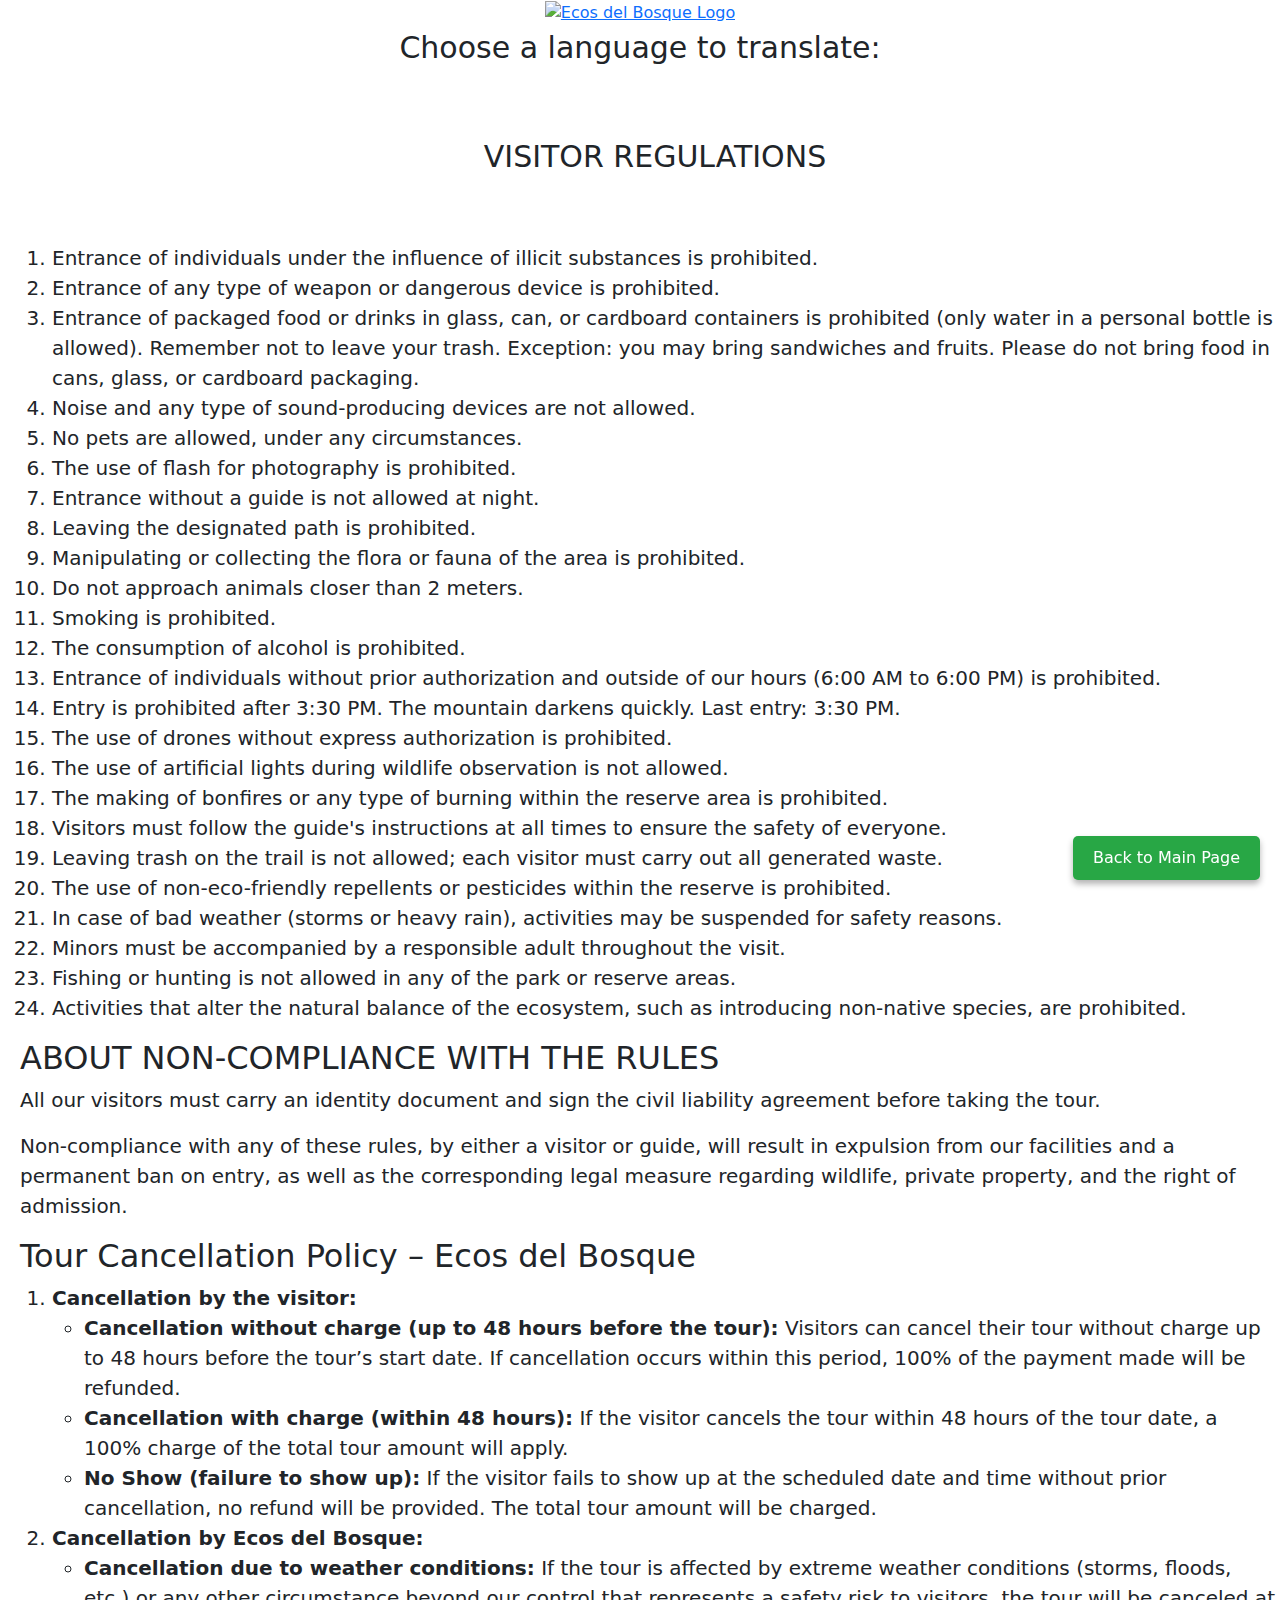
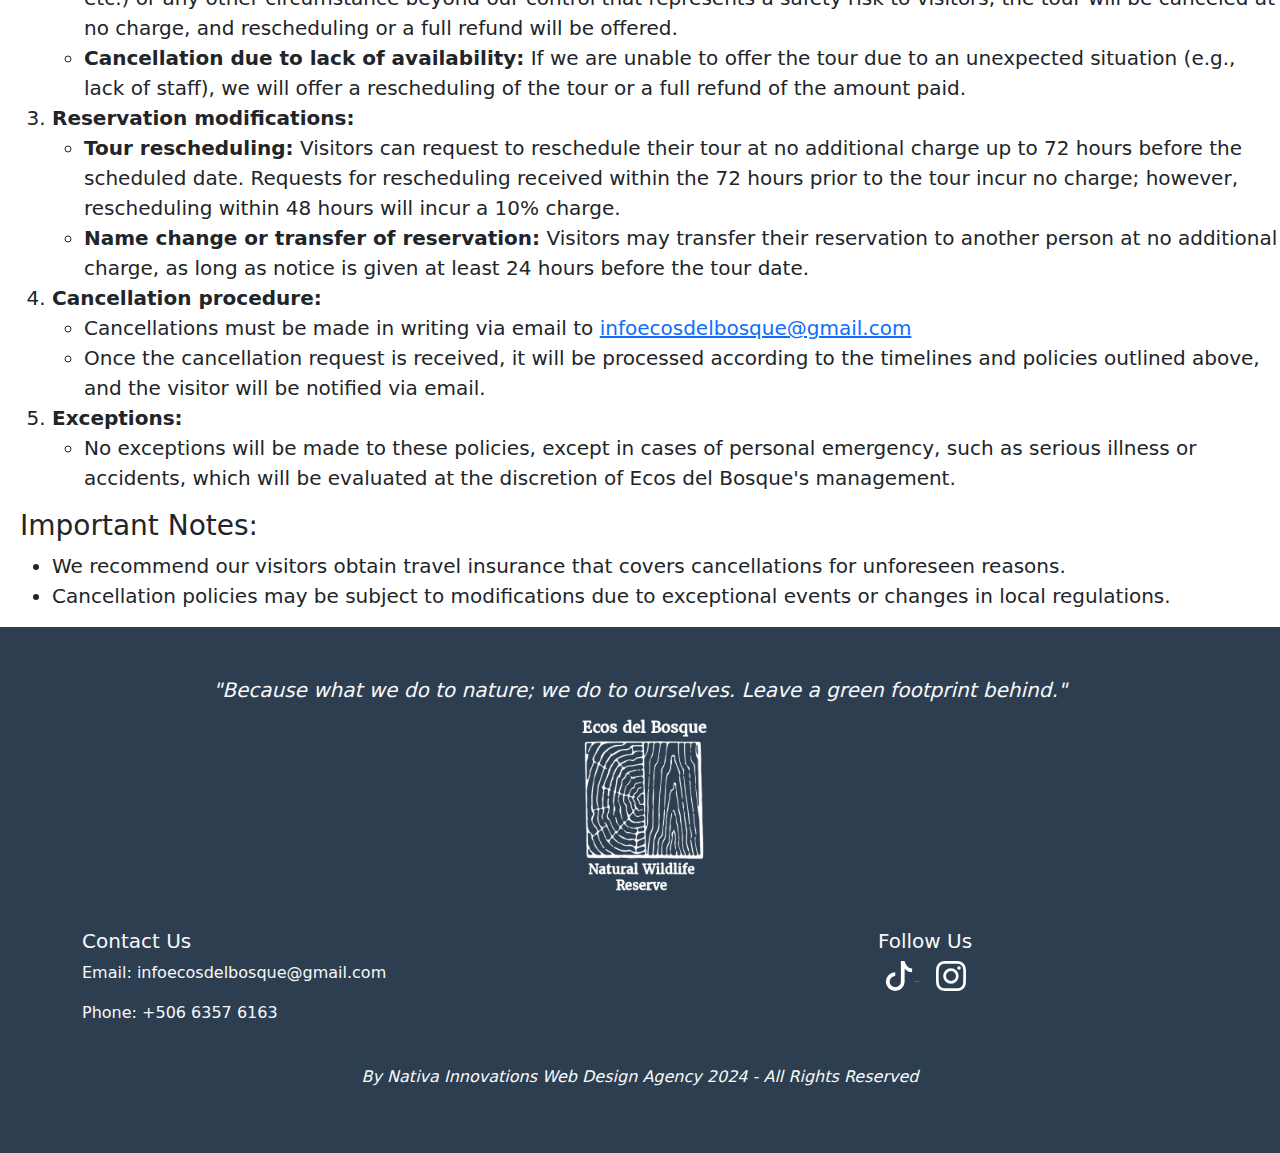
==== rules.html @ 44aa31af "hola" ====
<!DOCTYPE html>
<html lang="en">
<head>
    <meta charset="UTF-8">
    <meta name="viewport" content="width=device-width, initial-scale=1.0">
    <title>Ecos del Bosque Reserve</title>
       <!-- add icon link -->
       <link rel="icon" href=
       "./img/blackbg.png"
               type="image/x-icon" />
    <meta name="keywords" content="wildlife reserve, nature preserve, animal sanctuary, conservation area, biodiversity, wildlife protection, eco-tourism, outdoor adventure, nature trails, wildlife habitat, bird watching, avian species, bird photography, migratory birds, birding trails, bird habitats, ornithology, bird conservation, birdwatching tours, bird identification, hiking trails, nature walks, scenic hikes, eco-trails, walking paths, trail maps, guided hikes, forest trails, wildlife conservation, habitat restoration, endangered species, conservation programs, eco-friendly practices, sustainability, nature preservation, environmental education, species recovery">

    <link href="https://fonts.googleapis.com/css2?family=DM+Serif+Display&display=swap" rel="stylesheet">
    <script src="./index.js" defer></script>
    <link href="https://cdn.jsdelivr.net/npm/bootstrap@5.3.3/dist/css/bootstrap.min.css" rel="stylesheet" integrity="sha384-QWTKZyjpPEjISv5WaRU9OFeRpok6YctnYmDr5pNlyT2bRjXh0JMhjY6hW+ALEwIH" crossorigin="anonymous">
    <link rel="stylesheet" href="styles.css"> 
    <link rel="stylesheet" href="https://cdnjs.cloudflare.com/ajax/libs/font-awesome/6.2.1/css/all.min.css" integrity="sha512-MV7K8+y+gLIBh41DkuUC4tLfiO171dy1Cwm+6KMFAi1h/dWgjpzg7qbnz6HV0y8TlKYWZ1gWUNJqYjABqZ29cA==" crossorigin="anonymous" referrerpolicy="no-referrer">
<!-- Google tag (gtag.js) -->
<script async src="https://www.googletagmanager.com/gtag/js?id=G-MLD9SNVCRJ"></script>
<script>
  window.dataLayer = window.dataLayer || [];
  function gtag(){dataLayer.push(arguments);}
  gtag('js', new Date());

  gtag('config', 'G-MLD9SNVCRJ');
</script>
<!-- Bootstrap Bundle with Popper -->
<script src="https://cdnjs.cloudflare.com/ajax/libs/bootstrap/5.3.0/js/bootstrap.bundle.min.js"></script>


</head>

<body>













    <header>
        <div class="text-center">
            <a href="./index.html"> <!-- Replace with your actual link -->
                <img src="./img/blackbg.png" alt="Ecos del Bosque Logo" width="400" height="400">
            </a>
        </div>
        
    </header>

     















    <a href="./index.html" class="back-to-main" id="backToMainBtn">Back to Main Page</a>

    <!-- Your content goes here -->
    <div style="height: 2000px;"> <!-- Simulating a long page -->
        <p style="text-align: center;font-size: 30px;">Choose a language to translate:</p>

        <div id="google_translate_element" style="text-align: center;"></div>
        
        <script type="text/javascript">
        function googleTranslateElementInit() {
          new google.translate.TranslateElement({pageLanguage: 'en'}, 'google_translate_element');
        }
        </script>
        
        <script type="text/javascript" src="//translate.google.com/translate_a/element.js?cb=googleTranslateElementInit"></script>
    
    
    <br>
    <br>

    <p style="padding-left: 30px; font-size: 30px; font-weight: 500; text-align: center;">
        VISITOR REGULATIONS
    </p>
    <br>
    <br>
    <div class="rules" style="font-size: 20px; padding-left: 20px;">
        <ol>
            <li>Entrance of individuals under the influence of illicit substances is prohibited.</li>
            <li>Entrance of any type of weapon or dangerous device is prohibited.</li>
            <li>Entrance of packaged food or drinks in glass, can, or cardboard containers is prohibited (only water in a personal bottle is allowed). Remember not to leave your trash. Exception: you may bring sandwiches and fruits. Please do not bring food in cans, glass, or cardboard packaging.</li>
            <li>Noise and any type of sound-producing devices are not allowed.</li>
            <li>No pets are allowed, under any circumstances.</li>
            <li>The use of flash for photography is prohibited.</li>
            <li>Entrance without a guide is not allowed at night.</li>
            <li>Leaving the designated path is prohibited.</li>
            <li>Manipulating or collecting the flora or fauna of the area is prohibited.</li>
            <li>Do not approach animals closer than 2 meters.</li>
            <li>Smoking is prohibited.</li>
            <li>The consumption of alcohol is prohibited.</li>
            <li>Entrance of individuals without prior authorization and outside of our hours (6:00 AM to 6:00 PM) is prohibited.</li>
            <li>Entry is prohibited after 3:30 PM. The mountain darkens quickly. Last entry: 3:30 PM.</li>
            <li>The use of drones without express authorization is prohibited.</li>
            <li>The use of artificial lights during wildlife observation is not allowed.</li>
            <li>The making of bonfires or any type of burning within the reserve area is prohibited.</li>
            <li>Visitors must follow the guide's instructions at all times to ensure the safety of everyone.</li>
            <li>Leaving trash on the trail is not allowed; each visitor must carry out all generated waste.</li>
            <li>The use of non-eco-friendly repellents or pesticides within the reserve is prohibited.</li>
            <li>In case of bad weather (storms or heavy rain), activities may be suspended for safety reasons.</li>
            <li>Minors must be accompanied by a responsible adult throughout the visit.</li>
            <li>Fishing or hunting is not allowed in any of the park or reserve areas.</li>
            <li>Activities that alter the natural balance of the ecosystem, such as introducing non-native species, are prohibited.</li>
          </ol>
          
          <h2>ABOUT NON-COMPLIANCE WITH THE RULES</h2>
          <p>
            All our visitors must carry an identity document and sign the civil liability agreement before taking the tour.
          </p>
          <p>
            Non-compliance with any of these rules, by either a visitor or guide, will result in expulsion from our facilities and a permanent ban on entry, as well as the corresponding legal measure regarding wildlife, private property, and the right of admission.
          </p>
          
          <h2>Tour Cancellation Policy – Ecos del Bosque</h2>
          <ol>
            <li><strong>Cancellation by the visitor:</strong>
              <ul>
                <li><strong>Cancellation without charge (up to 48 hours before the tour):</strong> Visitors can cancel their tour without charge up to 48 hours before the tour’s start date. If cancellation occurs within this period, 100% of the payment made will be refunded.</li>
                <li><strong>Cancellation with charge (within 48 hours):</strong> If the visitor cancels the tour within 48 hours of the tour date, a 100% charge of the total tour amount will apply.</li>
                <li><strong>No Show (failure to show up):</strong> If the visitor fails to show up at the scheduled date and time without prior cancellation, no refund will be provided. The total tour amount will be charged.</li>
              </ul>
            </li>
          
            <li><strong>Cancellation by Ecos del Bosque:</strong>
              <ul>
                <li><strong>Cancellation due to weather conditions:</strong> If the tour is affected by extreme weather conditions (storms, floods, etc.) or any other circumstance beyond our control that represents a safety risk to visitors, the tour will be canceled at no charge, and rescheduling or a full refund will be offered.</li>
                <li><strong>Cancellation due to lack of availability:</strong> If we are unable to offer the tour due to an unexpected situation (e.g., lack of staff), we will offer a rescheduling of the tour or a full refund of the amount paid.</li>
              </ul>
            </li>
          
            <li><strong>Reservation modifications:</strong>
              <ul>
                <li><strong>Tour rescheduling:</strong> Visitors can request to reschedule their tour at no additional charge up to 72 hours before the scheduled date. Requests for rescheduling received within the 72 hours prior to the tour incur no charge; however, rescheduling within 48 hours will incur a 10% charge.</li>
                <li><strong>Name change or transfer of reservation:</strong> Visitors may transfer their reservation to another person at no additional charge, as long as notice is given at least 24 hours before the tour date.</li>
              </ul>
            </li>
          
            <li><strong>Cancellation procedure:</strong>
              <ul>
                <li>Cancellations must be made in writing via email to <a href="mailto:infoecosdelbosque@gmail.com">infoecosdelbosque@gmail.com</a></li>
                <li>Once the cancellation request is received, it will be processed according to the timelines and policies outlined above, and the visitor will be notified via email.</li>
              </ul>
            </li>
          
            <li><strong>Exceptions:</strong>
              <ul>
                <li>No exceptions will be made to these policies, except in cases of personal emergency, such as serious illness or accidents, which will be evaluated at the discretion of Ecos del Bosque's management.</li>
              </ul>
            </li>
          </ol>
          
          <h3>Important Notes:</h3>
          <ul>
            <li>We recommend our visitors obtain travel insurance that covers cancellations for unforeseen reasons.</li>
            <li>Cancellation policies may be subject to modifications due to exceptional events or changes in local regulations.</li>
          </ul>
          
      
    </div>









    <footer class="text-light py-5" style="background-color: #2c3e50; font-size: 16px;">
      <div class="container">
          <!-- Inspirational Quote -->
          <div class="row mb-4">
              <div class="col text-center">
                  <i style="font-size: 20px;">"Because what we do to nature; we do to ourselves. Leave a green footprint behind."</i>
                  <br>
                  <img src="./img/whitebg.png" style="width: 200px;">
              </div>
          </div>
  
          <!-- Contact and Social Links -->
          <div class="row">
              <!-- Contact Info -->
              <div class="col-md-6">
                  <h5>Contact Us</h5>
                  <p>Email: <a href="mailto:infoecosdelbosque@gmail.com" style="text-decoration: none; color: inherit;">infoecosdelbosque@gmail.com</a></p>
                  <p>Phone: <a href="https://wa.me/+50663576163" target="_blank" style="text-decoration: none; color: inherit;">+506 6357 6163</a></p>
              </div>
  
              <!-- Social Media Links -->
              <div class="col-md-6 text-md-right text-center">
                  <h5>Follow Us</h5>
                  <a href="https://www.tiktok.com/@ecosdelbosquecr" target="_blank" class="social-link mx-2">
                    <img src="./img/tiktok.svg" alt="TikTok" style="width: 30px; height: 30px; filter: invert(1);">
                </a>
                <a href="https://www.instagram.com/ecos_del_bosque_" target="_blank" class="social-link mx-2">
                    <img src="./img/instagram.svg" alt="Instagram" style="width: 30px; height: 30px; filter: invert(1);">
                </a>
                
              </div>
          </div>
  
          <!-- Footer Note -->
          <div class="row mt-4">
              <div class="col text-center">
                  <p><i>By Nativa Innovations Web Design Agency 2024 - All Rights Reserved</i></p>
              </div>
          </div>
      </div>
  </footer>
  

    <script src="https://cdn.jsdelivr.net/npm/bootstrap@5.3.2/dist/js/bootstrap.bundle.min.js" integrity="sha384-C89scichPD02hX+8ALFE1Xh4/xO26qacineHsyQkJvX4JHh77Akpsd0IUMrr5" crossorigin="anonymous"></script>
</body>
</html>
---- styles.css ----
footer {
    background-color: #0d8317;  /* Replace "#333" with your preferred color code */
}

.whatsapp_float {
    position: fixed;
    bottom: 150px;
    right: 20px;
    z-index: 999;
    border-radius: 50%;
    background-color: #25d366;
    color: #fff;
    width: 60px;
    height: 60px;
    text-align: center;
    line-height: 60px;
    font-size: 10px;
    box-shadow: 0px 2px 5px rgba(0, 0, 0, 0.3);
    transition: all 0.3s ease-in-out;
  }
  
  .whatsapp_float:hover {
    background-color: #1e8449;
  }

  .keyword-bubbles {
    display: flex;
    flex-wrap: wrap;
    gap: 8px; /* Space between bubbles */
    margin-top: 10px; /* Space above the bubbles */
}

.bubble {
    background-color: #4CAF50; /* Bubble color */
    color: white; /* Text color */
    padding: 5px 10px; /* Reduced padding */
    border-radius: 10px; /* Reduced border radius */
    font-size: 14px; /* Reduced font size */
    text-align: center; /* Center the text */
    box-shadow: 0 2px 5px rgba(0, 0, 0, 0.2); /* Optional shadow */
    cursor: pointer; /* Change cursor to pointer */
}

.bubble:hover {
    background-color: #45a049; /* Darker shade on hover */
}













@media (min-width: 1200px) {
  .centered {
    font-size: 100px; /* Large size for large screens */
  }
}

@media (min-width: 992px) and (max-width: 1199px) {
  .centered {
    font-size: 120px; /* Slightly smaller size for medium screens */
  }
}

@media (min-width: 768px) and (max-width: 991px) {
  .centered {
    font-size: 60px; /* Smaller size for smaller screens */
  }
}




/* Floating Button Style */
.back-to-main {
  position: fixed;
  bottom: 20px;
  right: 20px;
  background-color: #28a745; /* Green color */
  color: white;
  padding: 10px 20px;
  border-radius: 5px;
  font-size: 16px;
  text-align: center;
  text-decoration: none;
  box-shadow: 0 4px 6px rgba(0, 0, 0, 0.3);
  transition: background-color 0.3s ease;
}

/* Change the button color on hover */
.back-to-main:hover {
  background-color: #218838; /* Darker green */
}
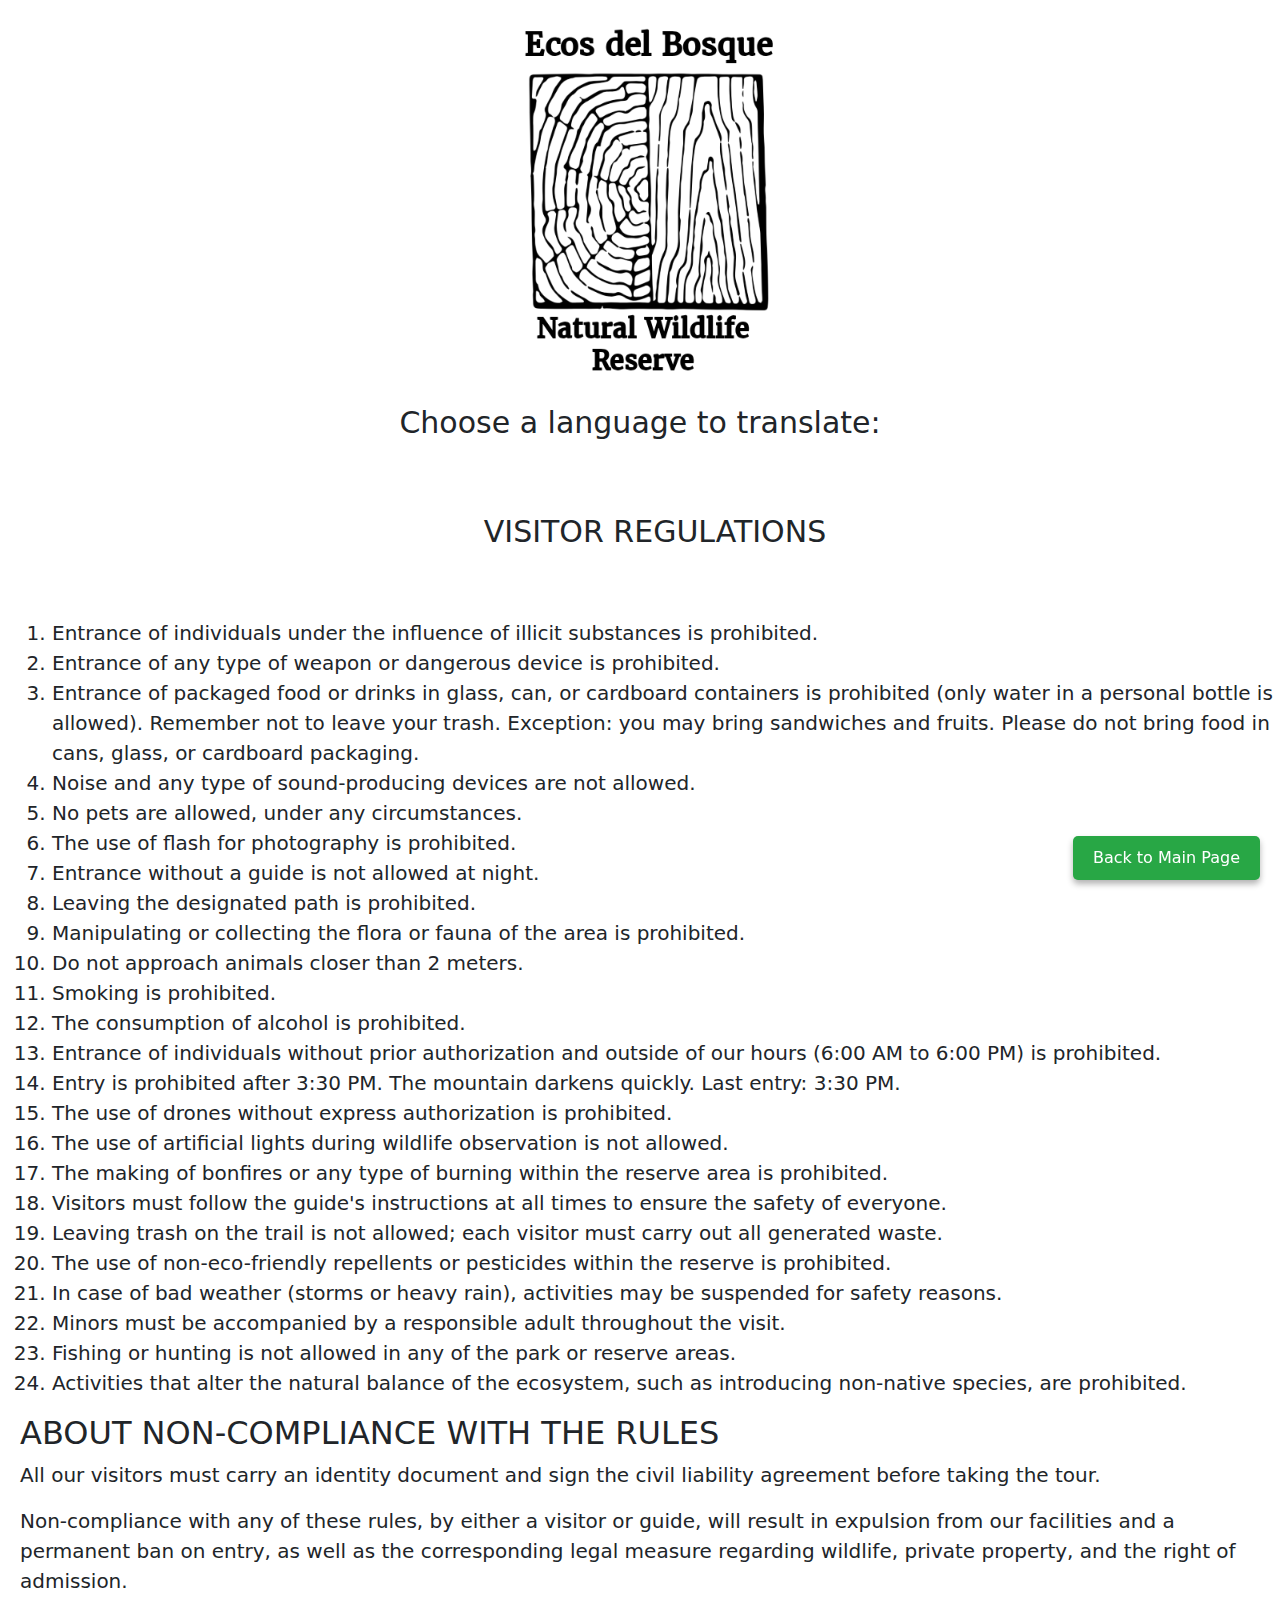
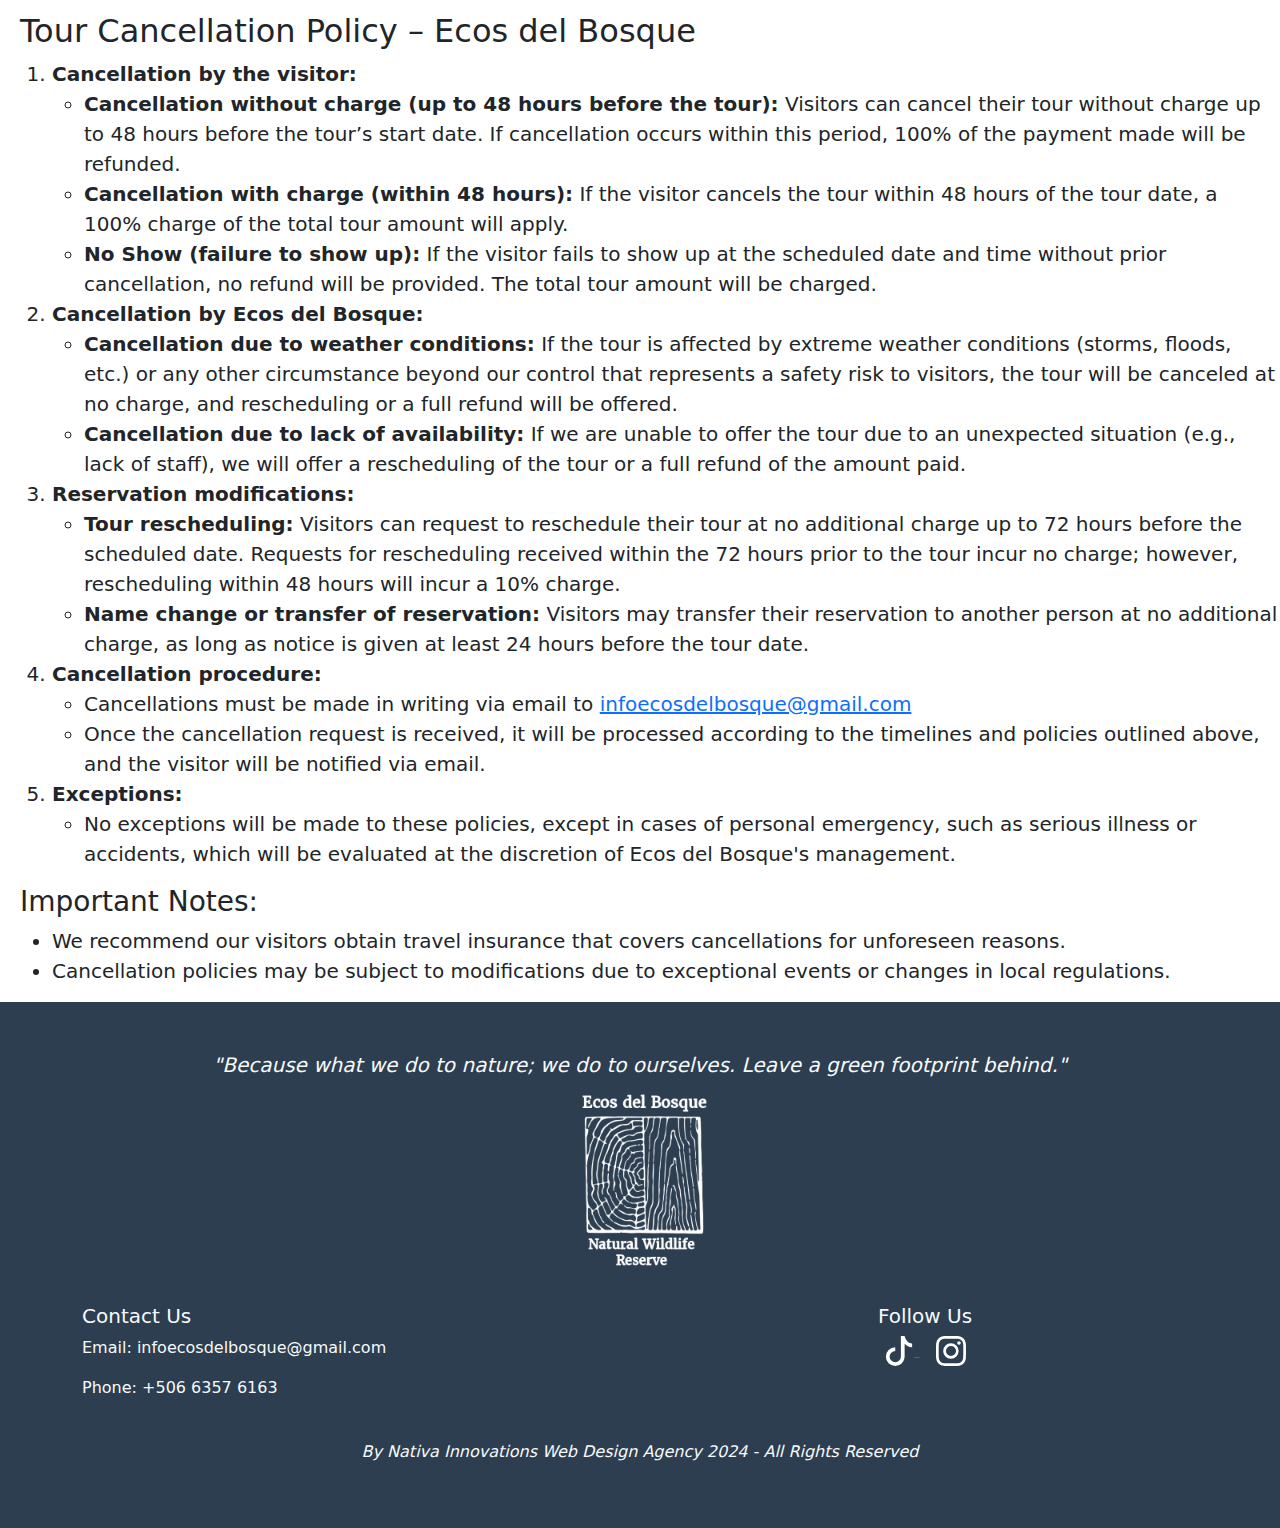
==== commit 3aaa9d4d: "Update rules.html" ====
--- a/rules.html
+++ b/rules.html
@@ -47,7 +47,7 @@
     <header>
         <div class="text-center">
             <a href="./index.html"> <!-- Replace with your actual link -->
-                <img src="./img/blackbg.png" alt="Ecos del Bosque Logo" width="400" height="400">
+                <img src="./img/newblackbg.png" alt="Ecos del Bosque Logo" width="400" height="400">
             </a>
         </div>
         
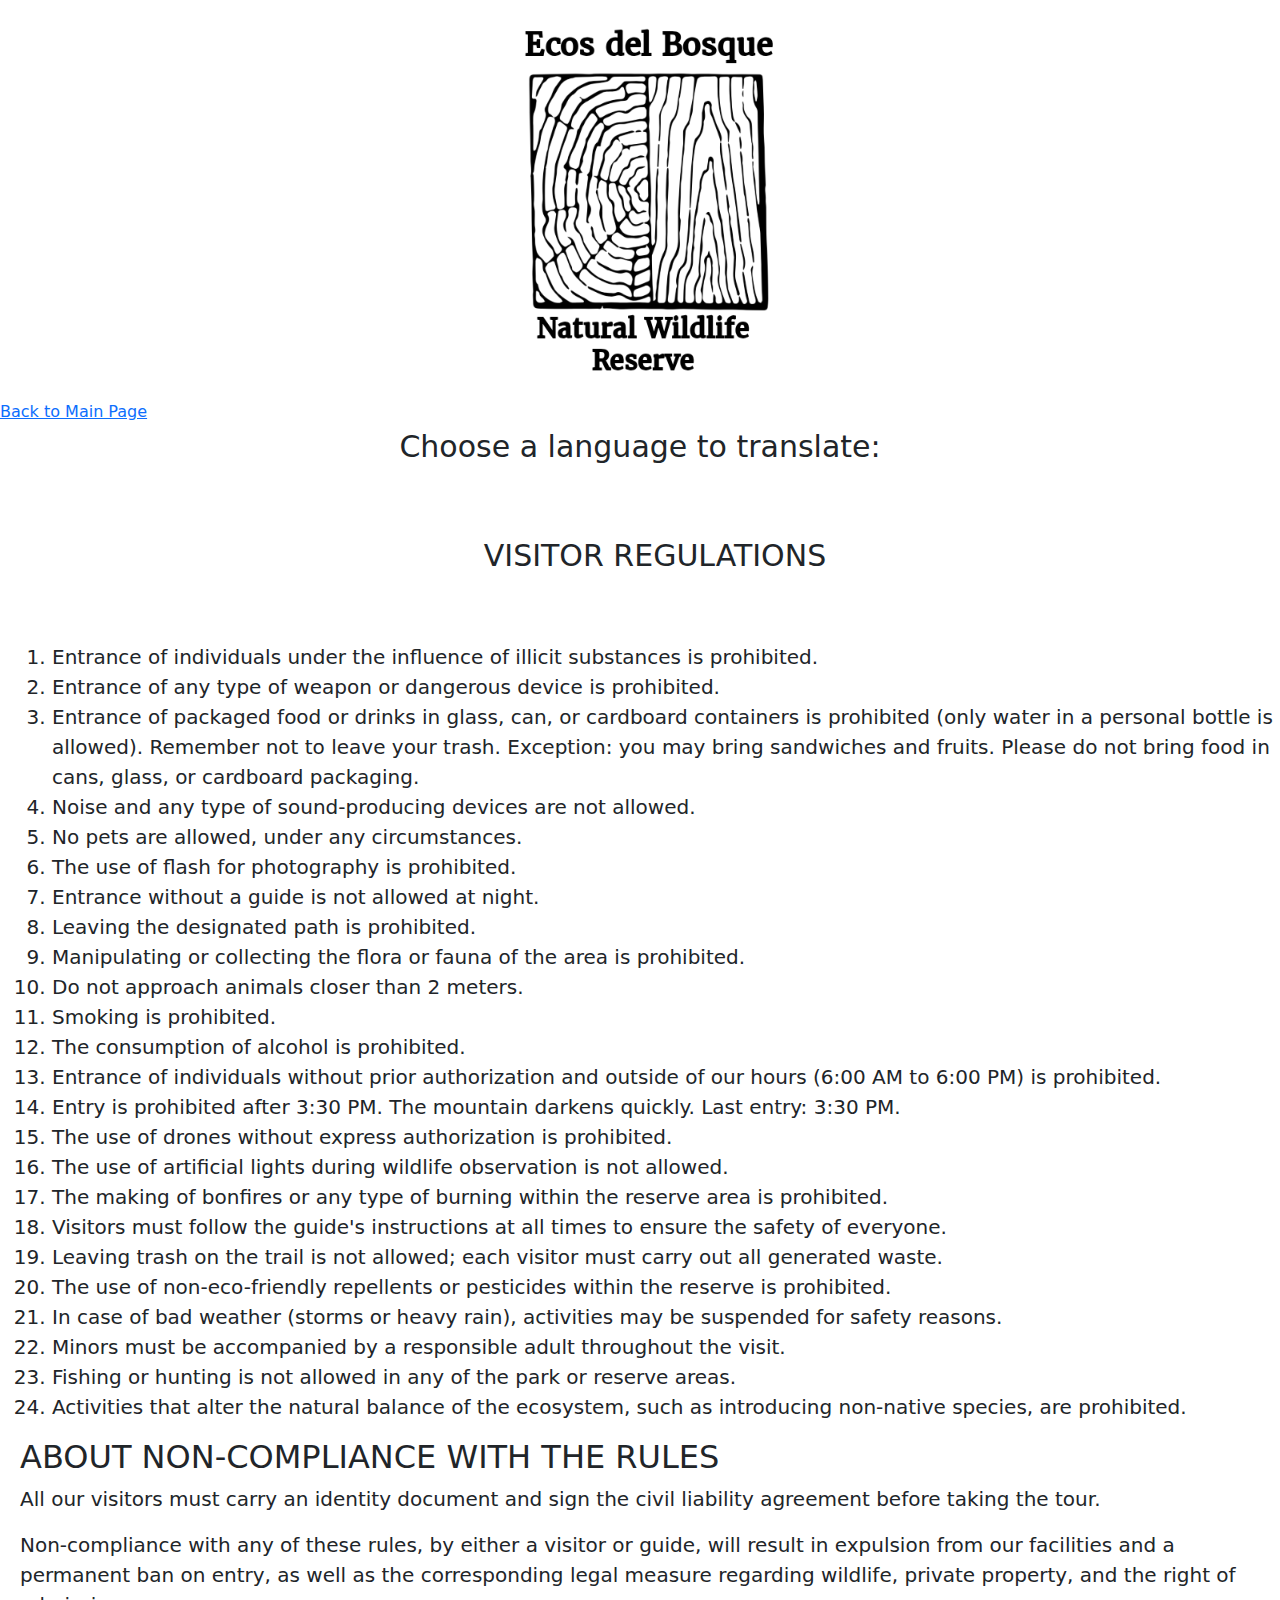
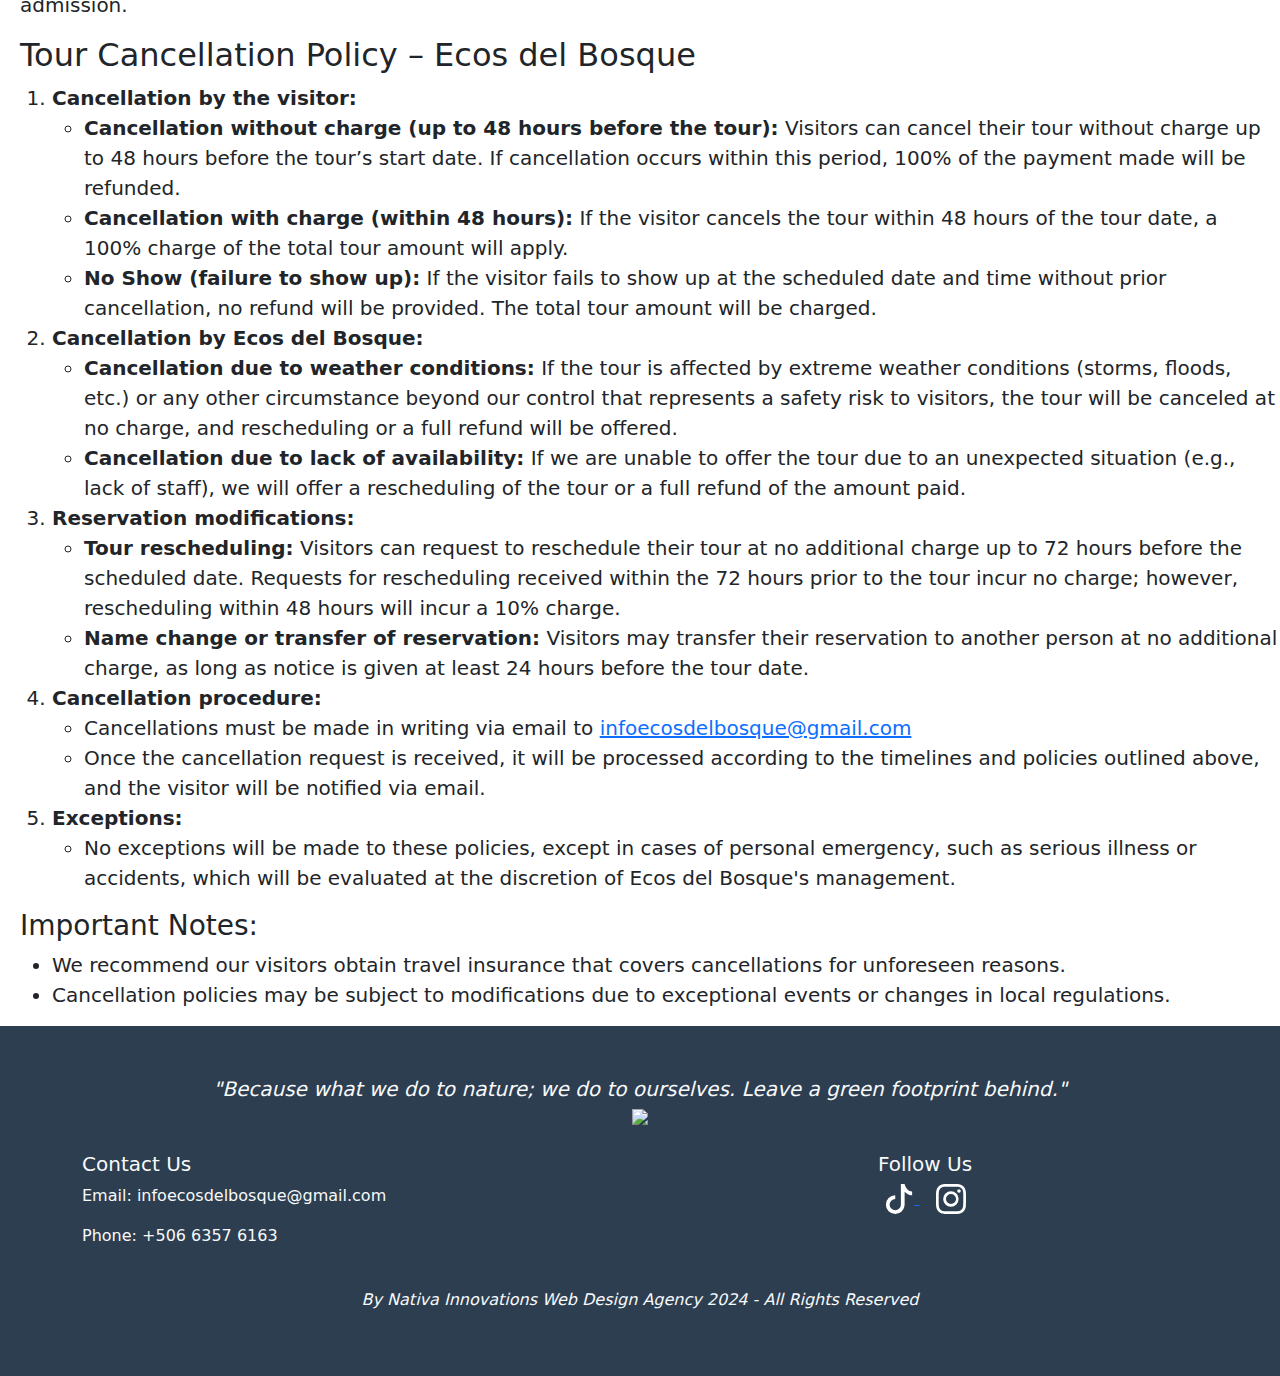
==== commit 4610f3a2: "commit" ====
--- a/rules.html
+++ b/rules.html
@@ -47,7 +47,7 @@
     <header>
         <div class="text-center">
             <a href="./index.html"> <!-- Replace with your actual link -->
-                <img src="./img/newblackbg.png" alt="Ecos del Bosque Logo" width="400" height="400">
+                <img src="./img/blackbg.webp" alt="Ecos del Bosque Logo" width="400" height="400">
             </a>
         </div>
         
@@ -69,7 +69,7 @@
 
 
 
-    <a href="./index.html" class="back-to-main" id="backToMainBtn">Back to Main Page</a>
+    <a href="/index.html" class="back-to-main" id="backToMainBtn">Back to Main Page</a>
 
     <!-- Your content goes here -->
     <div style="height: 2000px;"> <!-- Simulating a long page -->
--- a/styles.css
+++ b/styles.css
@@ -1,10 +1,11 @@
-footer {
-    background-color: #0d8317;  /* Replace "#333" with your preferred color code */
-}
-
+
+
+body {
+  background-color: #ffffff;
+}
 .whatsapp_float {
     position: fixed;
-    bottom: 150px;
+    bottom: 90px;
     right: 20px;
     z-index: 999;
     border-radius: 50%;
@@ -74,37 +75,436 @@
     font-size: 60px; /* Smaller size for smaller screens */
   }
 }
-
-
-
-
-/* Floating Button Style */
-.back-to-main {
+@media (min-width: 250px) and (max-width: 768x) {
+  .centered {
+    font-size: 6px; /* Smaller size for smaller screens */
+  }
+}
+
+
+
+
+
+
+
+
+
+
+
+
+
+
+
+
+
+.responsive-img {
+  max-width: 40%;
+  height: auto;
+  display: block;
+  margin: 0 auto;
+}
+
+
+
+.responsive-text {
+  font-size: 1.2rem;
+  line-height: 1.6;
+}
+
+.responsive-text b {
+  font-size: 1.5rem;
+}
+
+@media (max-width: 320px) {
+  .responsive-text {
+      font-size: 0.9rem; /* Smaller font for smaller screens */
+      line-height: 1.4;
+  }
+
+  .responsive-text b {
+      font-size: 1.2rem; /* Adjust the bold text size */
+  }
+}
+
+@media (min-width: 320px) and (max-width: 400px) {
+  .responsive-text {
+      font-size: 0.9rem; /* Smaller font for smaller screens */
+      line-height: 1.4;
+  }
+
+  .responsive-text b {
+      font-size: 1.2rem; /* Adjust the bold text size */
+  }
+}
+@media (min-width: 401px) and (max-width: 576px) {
+  .responsive-text {
+      font-size: 1rem; /* Smaller font for smaller screens */
+      line-height: 1.4;
+  }
+
+  .responsive-text b {
+      font-size: 1.2rem; /* Adjust the bold text size */
+  }
+}
+
+
+
+
+
+
+/* Navbar */
+.navbar {
+  padding: 0.5rem 0rem;
+  box-shadow: 0 2px 4px rgba(231, 40, 40, 0.1);
+  font-size: 18px;
+}
+
+  /* Transparent navbar when scrolling */
+  #navbar {
+      transition: background-color 0.3s ease, transform 0.3s ease;
+  }
+  .navbar-transparent {
+      background-color: transparent !important;
+  }
+  .navbar-scrolled {
+      background-color: rgba(255, 255, 255, 0.8) !important; /* Change to preferred color */
+  }
+  .navbar-hidden {
+      transform: translateY(-100%); /* Hide navbar */
+  }
+.navbar-brand img {
+  height: 150px;
+}
+
+.nav-link {
+  color: #333;
+  font-weight: 600;
+  margin: 0 0.5rem;
+  font-size: 20px;
+}
+
+.nav-link:hover {
+  color: #28a745;
+}
+
+
+
+
+
+
+
+
+
+ /* Button container styling */
+ .chat-button {
   position: fixed;
   bottom: 20px;
   right: 20px;
-  background-color: #28a745; /* Green color */
+  display: flex;
+  align-items: center;
+  background-color: #25D366;
   color: white;
   padding: 10px 20px;
-  border-radius: 5px;
-  font-size: 16px;
+  border: none;
+  border-radius: 50px;
+  font-size: 20px;
+  font-weight: bold;
+  box-shadow: 0 4px 6px rgba(0, 0, 0, 0.1);
+  text-decoration: none;
+  transition: all 0.3s ease;
+  z-index: 1000;
+}
+.chat-button:hover {
+  background-color: #1ebc5a;
+  box-shadow: 0 6px 8px rgba(0, 0, 0, 0.2);
+}
+
+/* WhatsApp icon styling */
+.chat-button img {
+  width: 40px;
+  height: 40px;
+  margin-right: 10px;
+}
+
+
+
+
+
+
+
+
+
+
+
+
+
+
+
+
+
+
+
+
+
+
+
+
+
+
+
+
+
+.book-button {
+  background-color: #0000ff; /* Deep blue color */
+  border: 2px solid #0000ff;
+  color: white;
+  padding: 7px 20px;
+  font-size: 20px;
   text-align: center;
   text-decoration: none;
-  box-shadow: 0 4px 6px rgba(0, 0, 0, 0.3);
-  transition: background-color 0.3s ease;
-}
-
-/* Change the button color on hover */
-.back-to-main:hover {
-  background-color: #218838; /* Darker green */
-}
-
-
-
-
-
-
-
-
-
-
+  border-radius: 5px;
+  position: relative;
+  overflow: hidden;
+  transition: all 0.4s ease;
+}
+
+/* Hover effect: color change, border and background animation */
+.book-button:hover {
+  background-color: green; /* Change background to green */
+  border-color: green; /* Change border to green */
+  color: white; /* Text stays white */
+}
+
+/* Hover background transition */
+.book-button::before {
+  content: '';
+  position: absolute;
+  top: 0;
+  left: 0;
+  width: 100%;
+  height: 100%;
+  background-color: white; /* White overlay for animation */
+  transition: all 0.4s ease;
+  z-index: -1;
+}
+
+.book-button:hover::before {
+  width: 0; /* Shrink white overlay on hover */
+}
+
+
+
+
+
+
+
+    /* Make images fit the card container */
+    .carta {
+      overflow: hidden; /* Ensures any overflow is hidden */
+      height: 100%; /* Ensures consistent height for the card */
+  }
+  
+  .carta-img-top {
+      object-fit: cover; /* Ensures the image covers the container without distortion */
+      width: 100%; /* Stretches the image to fit the container's width */
+      height: 200px; /* Defines a consistent height for all images */
+  }
+
+
+
+
+
+
+  @keyframes highlight {
+    0% {
+      background-position: 100%;
+    }
+    100% {
+      background-position: -100%;
+      background-color: yellow; /* Set the final background color to yellow */
+    }
+  }
+  
+  .highlight-text {
+    position: relative;
+    display: inline-block;
+    font-weight: bold;
+    color: black;
+    padding: 0 5px; /* Add some padding for better effect */
+    background-image: linear-gradient(90deg, yellow 50%, transparent 50%);
+    background-size: 200% 100%;
+    background-position: -100%;
+    animation: highlight 5s ease-in-out forwards; /* Runs once and keeps the final state */
+  }
+  
+
+
+
+  .hero {
+    position: relative;
+    width: 100%;
+    height: 100vh; /* Full viewport height */
+    overflow: hidden;
+}
+
+.hero-image {
+    position: absolute;
+    top: 0;
+    left: 0;
+    width: 100%;
+    height: 100%;
+    object-fit: cover; /* Ensures the image covers the section without distortion */
+    z-index: -1; /* Places the image behind the content */
+}
+
+/* Use DM Serif Display for the title */
+.hero h1 {
+  font-family: 'DM Serif Display', serif;
+  font-size: 5rem;
+  font-weight: 400;
+  text-shadow: 2px 2px 5px rgba(0, 0, 0, 0.5);
+  margin-bottom: 1.5rem;
+  word-spacing: 30px;
+}
+
+.container-banner {
+  position: relative;
+  z-index: 1; /* Ensures text and buttons appear above the image */
+  text-align: center;
+  color: #fff; /* Adjust text color as needed */
+}
+
+
+.btn-custom {
+  background-color: #1ac41f;
+  color: #ffffff;
+  padding: 0.60rem 2rem;
+  margin-top: 350px;
+  font-size: 25px;
+  font-weight: 600;
+  border-radius: 30px;
+  box-shadow: 0 4px 10px rgba(0, 0, 0, 0.15);
+  transition: background-color 0.3s, box-shadow 0.3s;
+}
+
+.btn-custom:hover {
+  background-color: #218838;
+  box-shadow: 0 6px 12px rgba(0, 0, 0, 0.25);
+}
+
+/* Responsive adjustments */
+@media (max-width: 768px) {
+  .hero h1 {
+      font-size: 2.5rem;
+  }
+
+  .btn-custom {
+      font-size: 1rem;
+      padding: 0.6rem 1.5rem;
+  }
+}
+
+
+
+ /* Button Styling */
+ .btn-custom {
+  display: inline-block;
+  padding: 9px 24px;
+  font-size: 1.4rem;
+  font-weight: bold;
+  text-transform: uppercase;
+  color: #1ac41f;
+  background-color: #fff;
+  border: 2px solid #ffffff;
+  border-radius: 25px;
+  text-decoration: none;
+  transition: all 0.3s ease;
+  box-shadow: 0 3px 10px rgba(0, 0, 0, 0.2);
+}
+
+.btn-custom:hover {
+  background-color: #1ac41f;
+  color: white;
+  transform: scale(1.05);
+  box-shadow: 0 5px 15px rgba(0, 0, 0, 0.3);
+}
+
+
+
+
+
+
+
+.custom-container {
+  padding-left: 100px; /* Adjust this value to add more or less padding */
+}
+
+
+.card-container {
+  width: 18rem;
+  height: 25rem;
+  position: relative;
+  margin: 10px 10px 10px 10px; /* Top, Right, Bottom, Left */
+}
+
+.card {
+  position: relative;
+  width: 100%;
+  height: 100%;
+  cursor: pointer;
+  transform-style: preserve-3d;
+}
+.card-front img {
+  width: 100%;
+  height: 100%;
+  object-fit: cover; /* Ensures the image covers the card */
+  border-radius: 8px;
+}
+.card-front, .card-back {
+  position: absolute;
+  width: 100%;
+  height: 100%;
+  display: flex;
+  align-items: center;
+  justify-content: center;
+  border-radius: 8px;
+}
+.card-back {
+  background-color: #f8f9fa;
+}
+
+/* Hover message */
+.hover-message {
+  position: absolute;
+  bottom: 10px;
+  right: 10px;
+  background-color: rgba(0, 0, 0, 0.7);
+  color: white;
+  font-size: 0.9rem;
+  padding: 5px 10px;
+  border-radius: 5px;
+  opacity: 0;
+  transition: opacity 0.3s ease;
+}
+
+.card-front:hover .hover-message {
+  opacity: 1;
+}
+
+
+
+
+/* Smooth Transition for Slide Number */
+.slide-number {
+  opacity: 0; /* Initially hidden */
+  transition: opacity 0.5s ease-in-out; /* Smooth fade-in and fade-out */
+}
+
+/* When the carousel item is active, show the slide number */
+.carousel-item.active .slide-number {
+  opacity: 1; /* Fully visible */
+}
+
+
+
+
